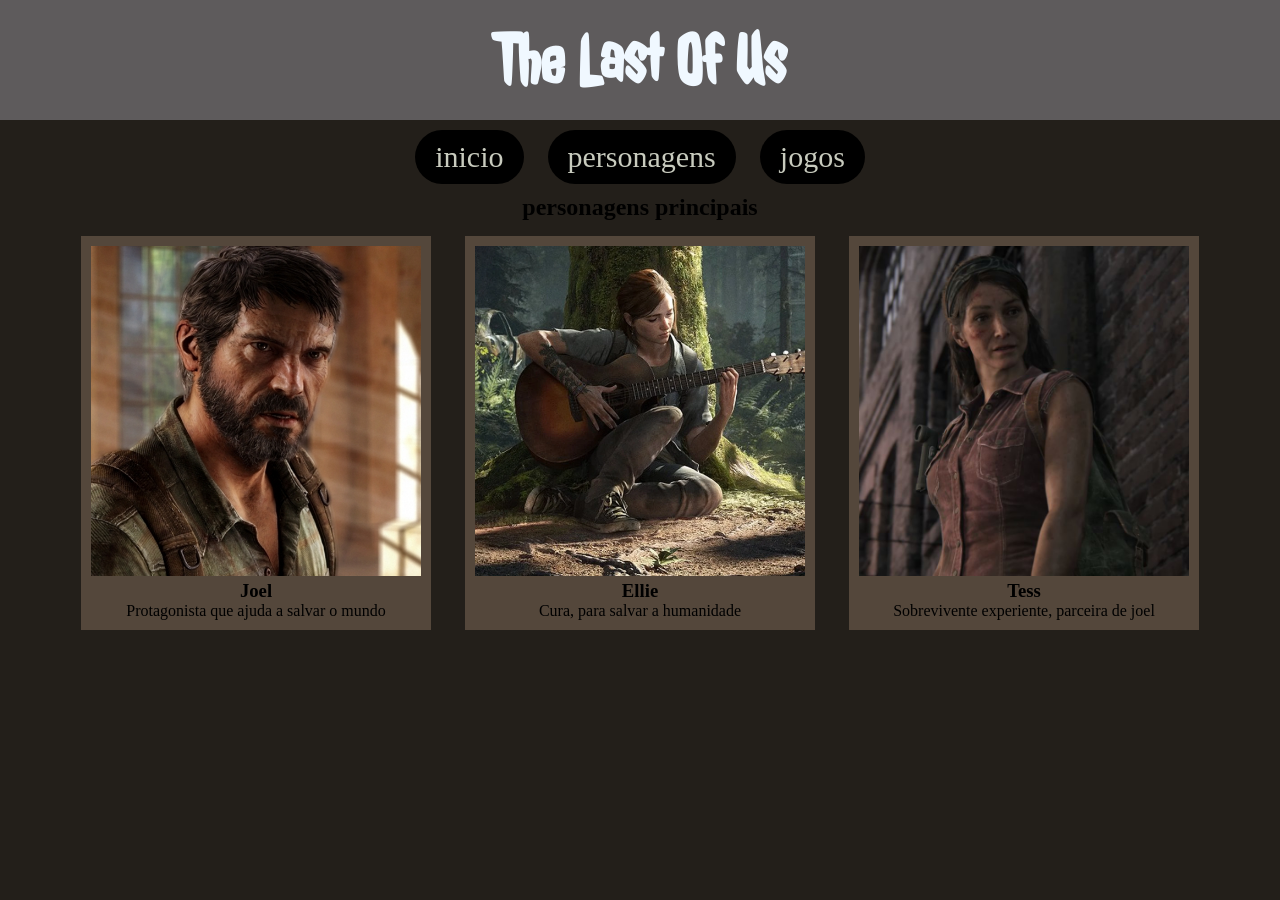
==== index.html @ 65206a50 "projeto the last of us" ====
<!DOCTYPE html>
<html lang="pt-br">
<head>
    <meta charset="UTF-8">
    <meta name="viewport" content="width=], initial-scale=1.0">
    <link rel="stylesheet" href="./style.css">
    <title>the last of us</title>
</head>
<body>
    <Header><!--cabecalho do site-->
        <h1>The Last Of Us</h1>
    </Header>
    <nav><!--menu de navegacao-->
        <a href="./index.html">inicio</a>
        <a href="./personagens.html">personagens</a>
        <a href="./jogos.html">jogos</a>
    </nav>
    <main><!--conteudo principal do sit-->
        <section id="personagens">
            <h2>personagens principais</h2>
            <article class="card"><!--card joel-->
                <img src="./imagens/joe.webp" alt="joel">
                <h3>Joel</h3>
                <p>Protagonista que ajuda a salvar o mundo</p>
            </article>
            <article class="card"><!--card Ellie-->
                <img src="./imagens/elie.webp" alt="ellie">
                <h3>Ellie</h3>
                <p>Cura, para salvar a humanidade</p>
            </article>
            <article class="card"><!--card Tess-->
                <img src="./imagens/tess.jpg" alt="tess">
                <h3>Tess</h3>
                <p>Sobrevivente experiente, parceira de joel</p>
            </article>

        </section>

    </main>
</body>
</html>
---- style.css ----
@import url('https://fonts.googleapis.com/css2?family=Jolly+Lodger&family=Shadows+Into+Light&display=swap');
*{/*reset basico*/
    box-sizing: border-box;
    margin: 0%;
    padding: 0%;
}
/*vai muda tudo*/
body{
    text-align: center;/*centralizando tudo*/
    background-color: rgb(35,31,26);
    
}
header{
    background-color: rgb(94,91,92);
    color: aliceblue;
    padding: 17px;/*espacamento interno*/
    font-size: 35px;
    font-family: "Jolly Lodger", system-ui;
  font-weight: 400;
  font-style: normal;
}
nav a{
    color: rgba(239, 243, 227, 0.836);/*muda acor da letra*/
    text-decoration: none;/*tirar a barrinha do texo*/
    display:inline-block;/*ativa o display*/
    margin: 10px;/*aumento o espacamento externo*/
    padding: 10px 20px;/*aumenta o espacamento*/
    background-color: rgb(0, 0, 0);/*muda a cor de fundo das letras*/
    border-radius: 40px;/*deixa redondo*/
    font-size: 30px;
}
nav a:hover{
    color: rgb(173, 167, 167);
    background-color: rgb(39, 39, 39);
}
.card{
    display: inline-block;
    width: 350px;
    margin: 15px;
    padding: 10px;
    background-color: rgb(84,71,59);
}
.card img{
    width: 100%;
}
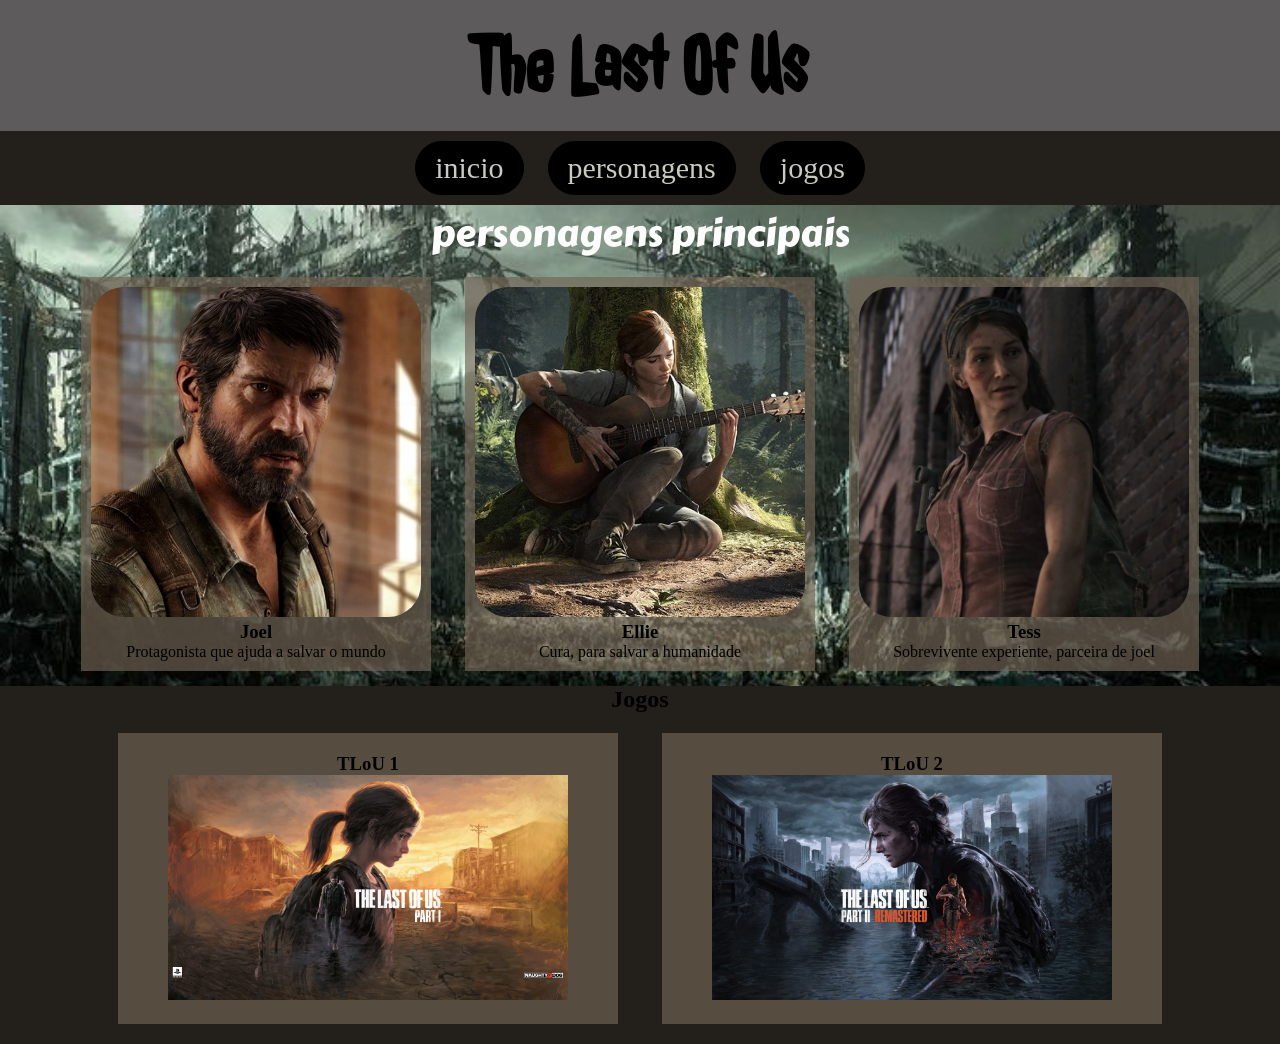
==== commit 40f05f9c: "segunda versao tlou" ====
--- a/index.html
+++ b/index.html
@@ -35,6 +35,17 @@
             </article>
 
         </section>
+        <section id="jogos"><!--jogos da frnaquia-->
+            <h2>Jogos</h2>
+            <article class="card-jogos">
+                <h3>TLoU 1</h3>
+                <img src="./imagens/capa jogo 1.jfif" alt="">
+            </article>
+            <article class="card-jogos">
+                <h3>TLoU 2</h3>
+                <img src="./imagens/capa jogo 2.jfif" alt="">
+            </article>
+        </section>
 
     </main>
 </body>
--- a/style.css
+++ b/style.css
@@ -1,4 +1,4 @@
-@import url('https://fonts.googleapis.com/css2?family=Jolly+Lodger&family=Shadows+Into+Light&display=swap');
+@import url('https://fonts.googleapis.com/css2?family=Bungee&family=Carter+One&family=Jolly+Lodger&family=Oxanium:wght@200..800&display=swap');
 *{/*reset basico*/
     box-sizing: border-box;
     margin: 0%;
@@ -12,12 +12,12 @@
 }
 header{
     background-color: rgb(94,91,92);
-    color: aliceblue;
+    color: rgb(0, 0, 0);
     padding: 17px;/*espacamento interno*/
-    font-size: 35px;
     font-family: "Jolly Lodger", system-ui;
-  font-weight: 400;
-  font-style: normal;
+    font-weight: 400;
+    font-style: normal;
+    font-size: 40px;
 }
 nav a{
     color: rgba(239, 243, 227, 0.836);/*muda acor da letra*/
@@ -38,8 +38,36 @@
     width: 350px;
     margin: 15px;
     padding: 10px;
-    background-color: rgb(84,71,59);
+    background-color: rgba(114, 99, 84, 0.658);
 }
 .card img{
     width: 100%;
+    border-radius: 10%;
+}
+#personagens h2{/*mudando a fonte do 2 titulo*/
+    font-family: "Carter One", system-ui;
+  font-weight: 400;
+  font-style: normal;
+    font-size: 37px;
+    color: rgb(252, 252, 252);
+}
+#personagens{
+    background-image: url(./imagens/banner.jpg);
+    /*backgroud-size: meche no tamanho do plano de fundo| cover= esticar a imagem| contain = mantem o tamanho original da imagem| backgroud-repeat: tira a repeticao ou coloca a repeticao | no-repeat= impede que a imagem que se repita| backgroud-position: altera a posicao da minha imagem|left,right,center*/
+    background-size: cover;
+}
+.card:hover{
+    transform: translateY(-15px);
+    transition: 0.5s;
+}
+.card-jogos img{
+    width: 400px;
+
+}
+.card-jogos{
+    display: inline-block;
+    width: 500px;
+    margin: 20px;
+    padding: 20px;
+    background-color: rgba(114, 99, 84, 0.658);
 }
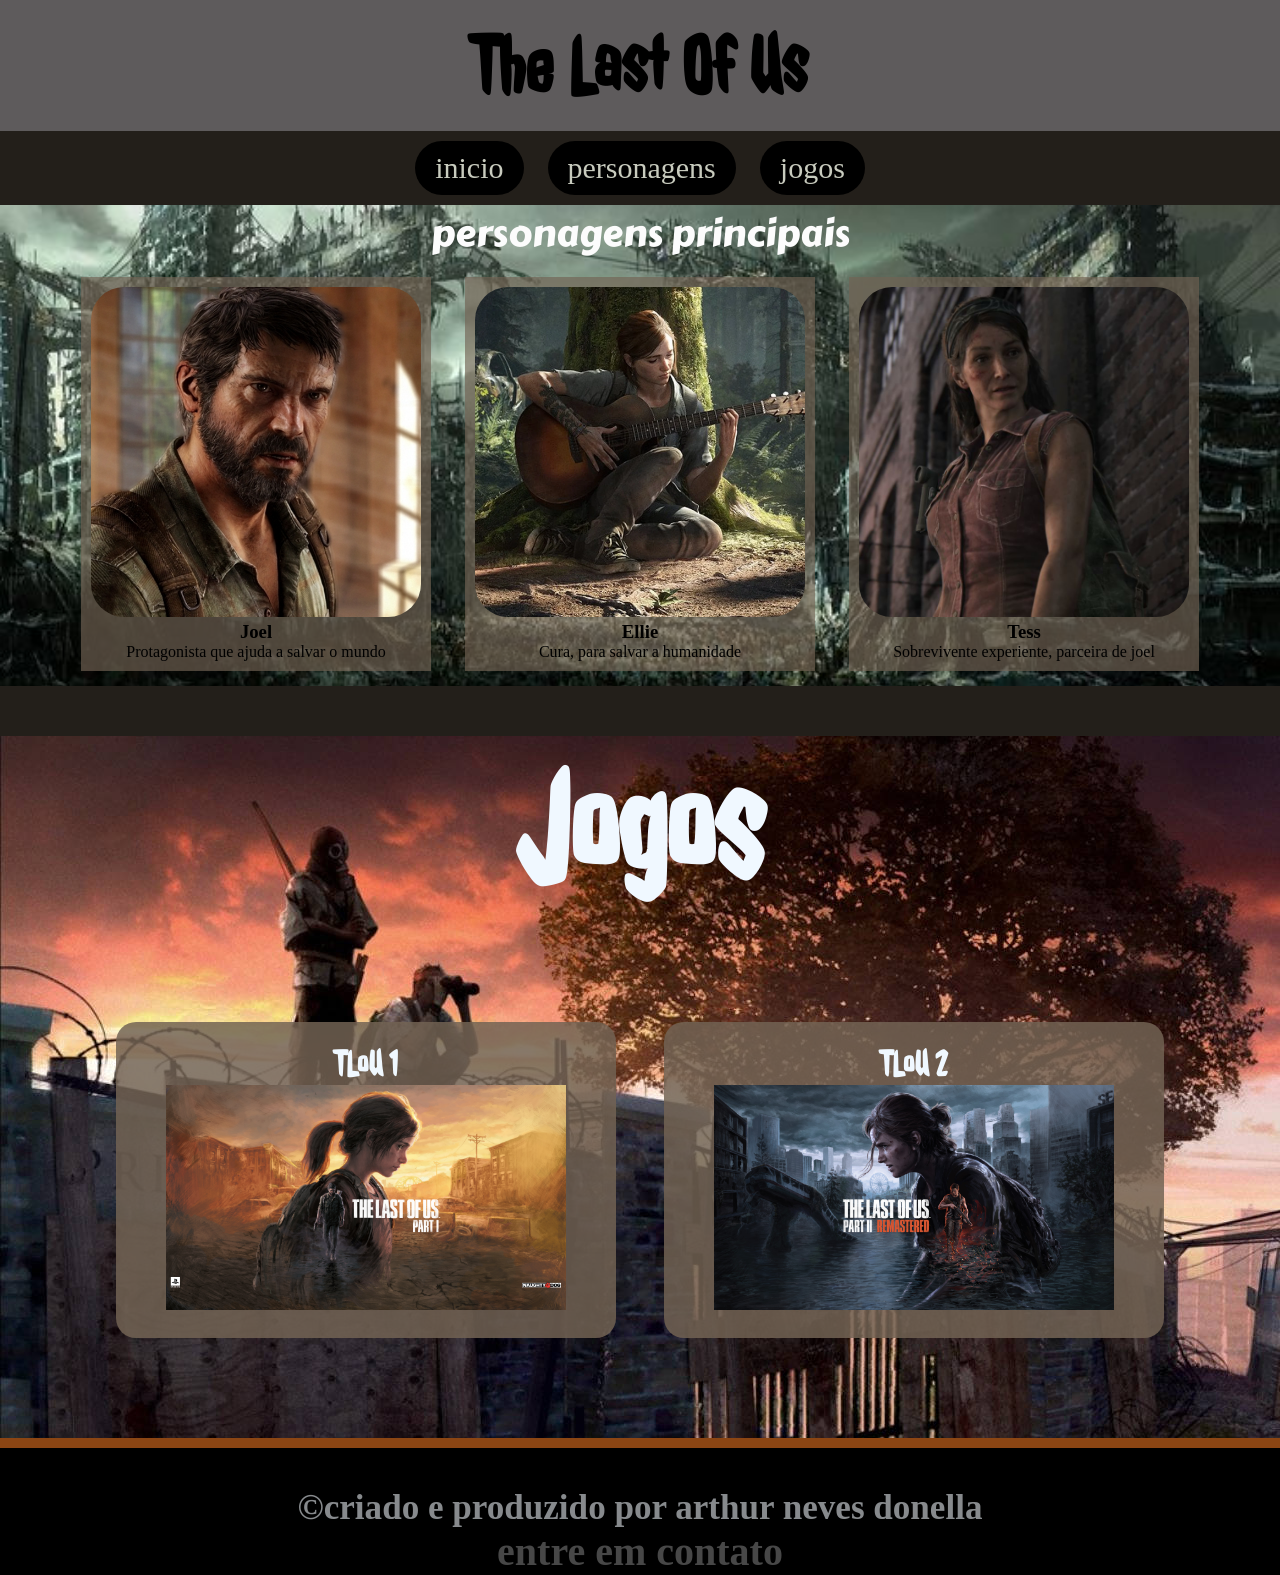
==== commit a173f31b: "uma versao antes da versao final" ====
--- a/index.html
+++ b/index.html
@@ -4,6 +4,7 @@
     <meta charset="UTF-8">
     <meta name="viewport" content="width=], initial-scale=1.0">
     <link rel="stylesheet" href="./style.css">
+    <link rel="shortcut icon" href="./imagens/vagaume.icon.png" type="image/x-icon">
     <title>the last of us</title>
 </head>
 <body>
@@ -12,7 +13,7 @@
     </Header>
     <nav><!--menu de navegacao-->
         <a href="./index.html">inicio</a>
-        <a href="./personagens.html">personagens</a>
+        <a href="./inimigos.html">personagens</a>
         <a href="./jogos.html">jogos</a>
     </nav>
     <main><!--conteudo principal do sit-->
@@ -35,6 +36,7 @@
             </article>
 
         </section>
+        
         <section id="jogos"><!--jogos da frnaquia-->
             <h2>Jogos</h2>
             <article class="card-jogos">
@@ -46,7 +48,10 @@
                 <img src="./imagens/capa jogo 2.jfif" alt="">
             </article>
         </section>
-
+    <footer>
+        <h3>&copy;criado e produzido por arthur neves donella</h3>
+        <h4><a href="https://arthur923923.github.io/portifolio/" target="_blank">entre em contato</a></h4>
+    </footer>
     </main>
 </body>
 </html>
--- a/style.css
+++ b/style.css
@@ -60,6 +60,19 @@
     transform: translateY(-15px);
     transition: 0.5s;
 }
+#jogos h2{
+    font-size: 17vh;
+    margin-top: 30px;
+}
+#jogos{
+    background-image: url(./imagens/banner\ 2.jpg);
+    margin-top: 50px;
+    font-family: "Jolly Lodger", system-ui;
+    font-weight: 400;
+    font-style: normal;
+    font-size: 40px;
+    color: aliceblue;
+}
 .card-jogos img{
     width: 400px;
 
@@ -69,5 +82,26 @@
     width: 500px;
     margin: 20px;
     padding: 20px;
-    background-color: rgba(114, 99, 84, 0.658);
+    background-color: rgba(114, 99, 84, 0.842);
+    margin-top: 100px;
+    margin-bottom: 100px;
+    font-size: 30px;
+    border-radius: 20px;
+
+}
+.card-jogos:hover{
+    transform: translateY(-15px);
+    transition: 0.5s;
+}
+footer{
+    background-color: black;
+    color: rgb(135, 138, 141);
+    font-size: 30px;
+    padding-top: 40px;
+    border-top: solid saddlebrown 10px;
+}
+footer a{
+    text-decoration: none;
+    color: rgb(71, 71, 71);
+    font-size: 40px;
 }
